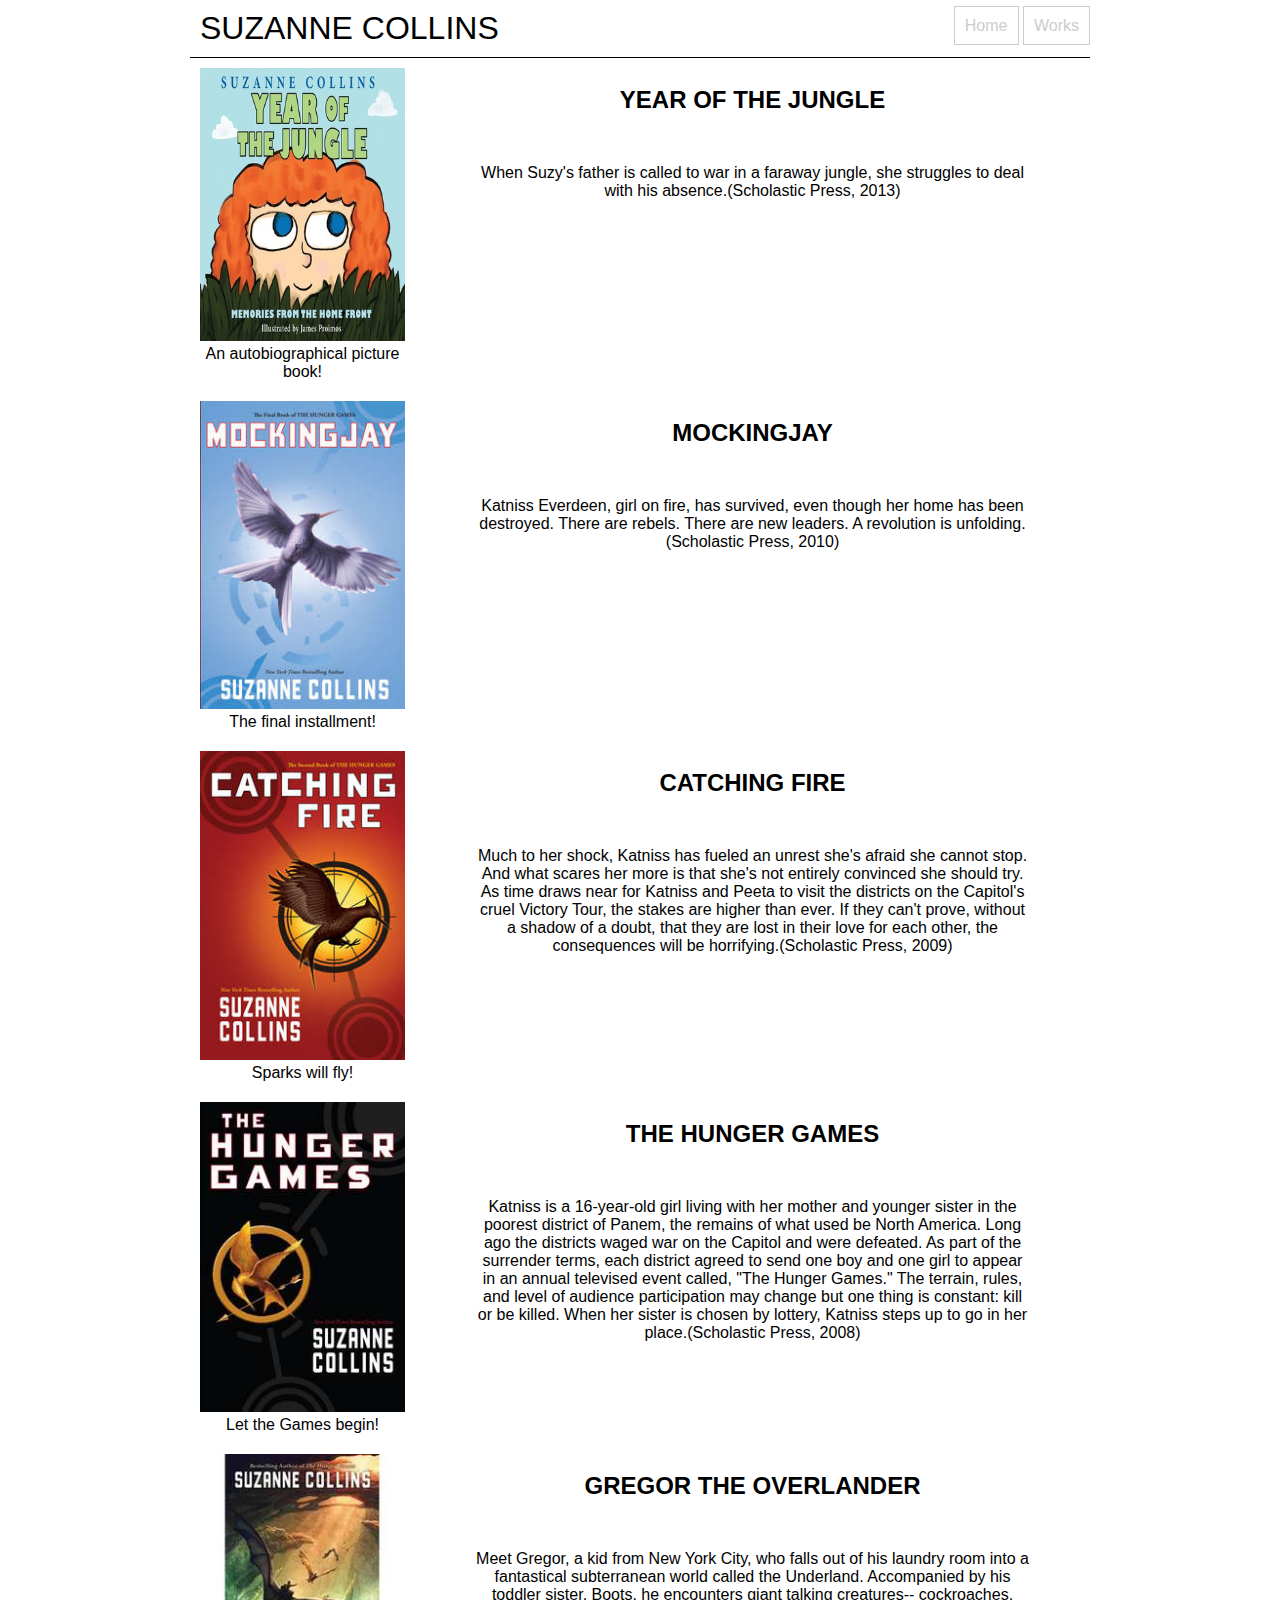
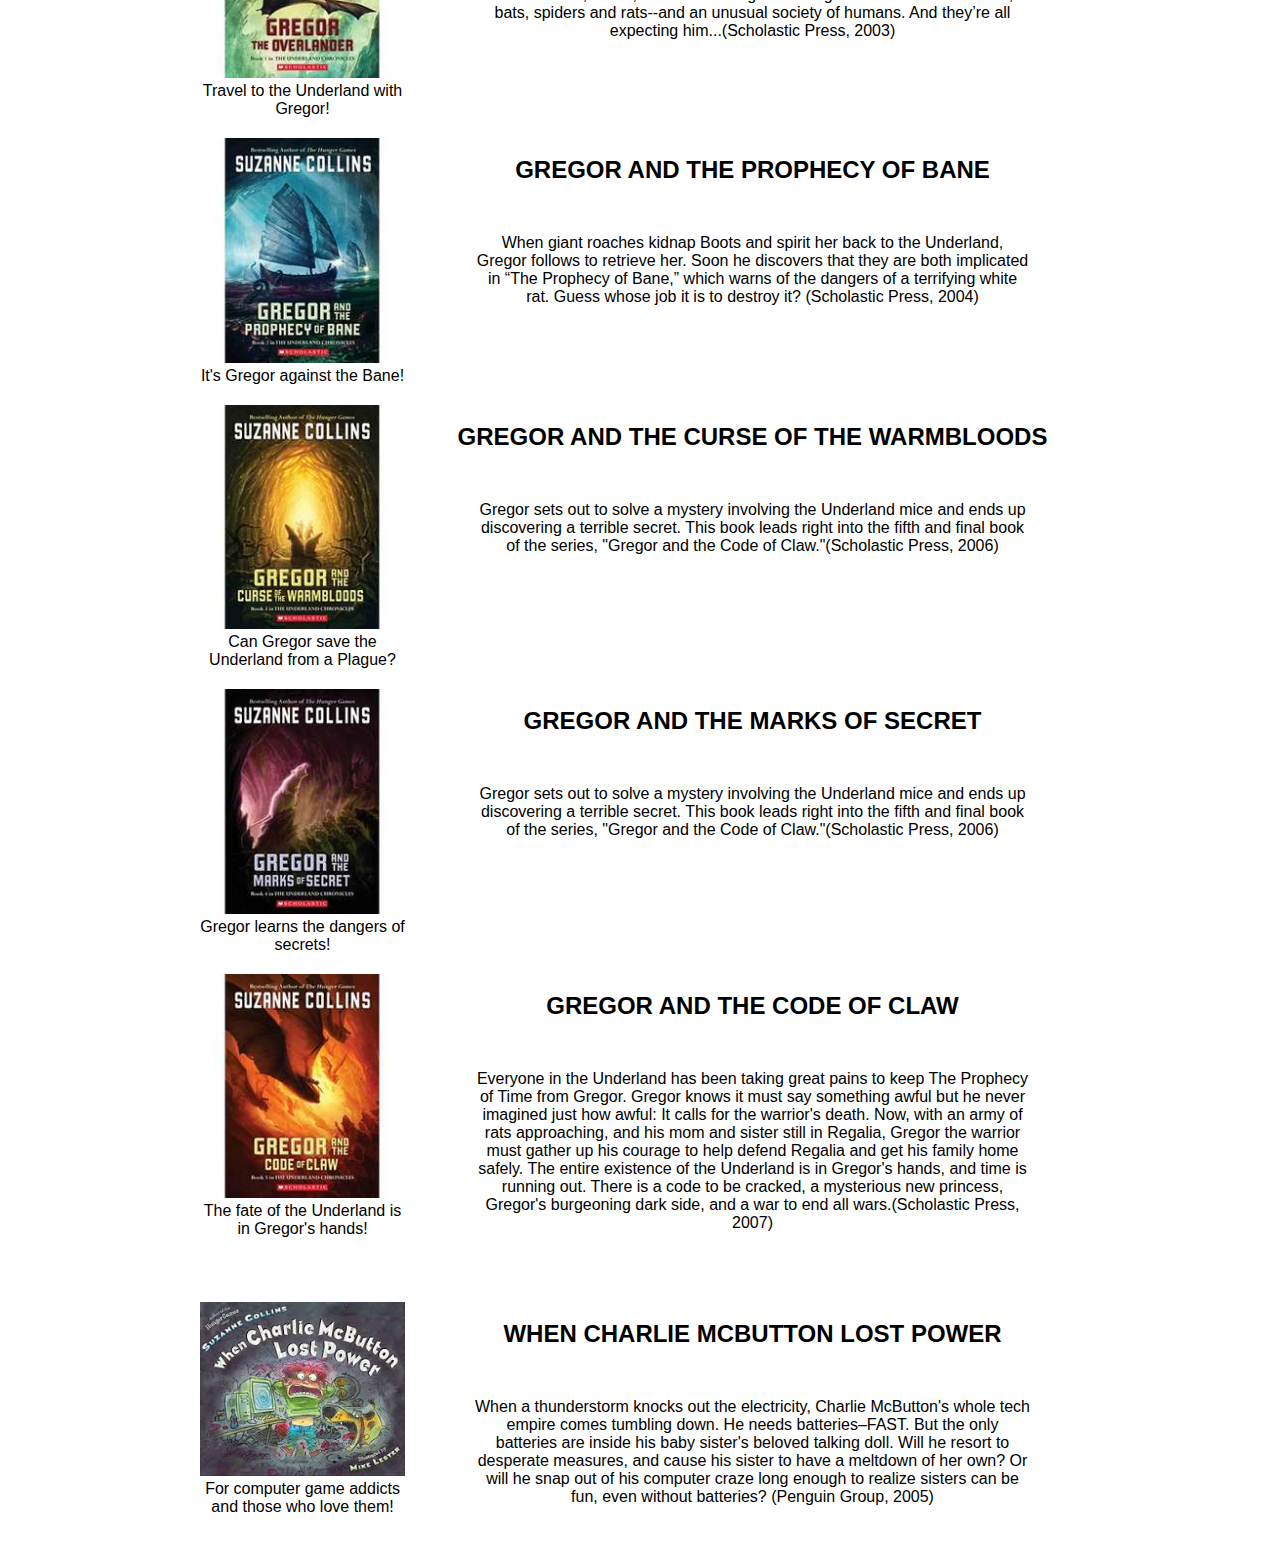
==== works.html @ 3433d28c "Add files via upload" ====
<!doctype html>
<html>

<head>
    <title>Homepage</title>
    <meta name="viewport" content="width=device-width, initial-scale=1, maximum-scale=1, user-scalable=no">
    <link rel="stylesheet" href="assets/css/style.css">
</head>

<body>
    <header>
        <h1 id="logo">Suzanne Collins</h1>
        <div id="mobilenav"><a href="#">&#9776;</a></div>
        <nav>
            <ul>
                <li><a href="index.html">Home</a></li>
                <li><a href="works.html">Works</a></li>
            </ul>
        </nav>
    </header>


    <div class="container">
        <div class="row">
            <div class="col c25">
                <img src="assets/img/bk1.jpg">
                <br>
                <p>An autobiographical picture book!</p>
            </div>
            <div class="col c75">
                <br>
                <h2>YEAR OF THE JUNGLE</h2>
                <p id="center">When Suzy's father is called to war in a faraway jungle, she struggles to deal with his absence.(Scholastic Press, 2013)</p>
            </div>
        </div>

        <div class="container">
            <div class="row">
                <div class="col c25">
                    <img src="assets/img/bk3.jpg">
                    <br>
                    <p>The final installment!</p>
                </div>
                <div class="col c75">
                    <br>
                    <h2>MOCKINGJAY</h2>
                    <p id="center">Katniss Everdeen, girl on fire, has survived, even though her home has been destroyed. There are rebels. There are new leaders. A revolution is unfolding.(Scholastic Press, 2010)</p>
                </div>
            </div>

            <div class="container">
                <div class="row">
                    <div class="col c25">
                        <img src="assets/img/bk4.jpg">
                        <br>
                        <p>Sparks will fly!</p>
                    </div>
                    <div class="col c75">
                        <br>
                        <h2>CATCHING FIRE </h2>
                        <p id="center">Much to her shock, Katniss has fueled an unrest she's afraid she cannot stop. And what scares her more is that she's not entirely convinced she should try. As time draws near for Katniss and Peeta to visit the districts on the Capitol's cruel Victory Tour, the stakes are higher than ever. If they can't prove, without a shadow of a doubt, that they are lost in their love for each other, the consequences will be horrifying.(Scholastic Press, 2009)</p>
                    </div>
                </div>

                <div class="container">
                    <div class="row">
                        <div class="col c25">
                            <img src="assets/img/bk5.jpg">
                            <br>
                            <p>Let the Games begin!</p>
                        </div>
                        <div class="col c75">
                            <br>
                            <h2>THE HUNGER GAMES</h2>
                            <p id="center">Katniss is a 16-year-old girl living with her mother and younger sister in the poorest district of Panem, the remains of what used be North America. Long ago the districts waged war on the Capitol and were defeated. As part of the surrender terms, each district agreed to send one boy and one girl to appear in an annual televised event called, "The Hunger Games." The terrain, rules, and level of audience participation may change but one thing is constant: kill or be killed. When her sister is chosen by lottery, Katniss steps up to go in her place.(Scholastic Press, 2008)</p>
                        </div>
                    </div>

                    <div class="container">
                        <div class="row">
                            <div class="col c25">
                                <img src="assets/img/bk6.jpg">
                                <br>
                                <p>Travel to the Underland with Gregor!</p>
                            </div>
                            <div class="col c75">
                                <br>
                                <h2>GREGOR THE OVERLANDER </h2>
                                <p id="center">Meet Gregor, a kid from New York City, who falls out of his laundry room into a fantastical subterranean world called the Underland. Accompanied by his toddler sister, Boots, he encounters giant talking creatures-- cockroaches, bats, spiders and rats--and an unusual society of humans. And they’re all expecting him...(Scholastic Press, 2003)
                                </p>
                            </div>
                        </div>

                        <div class="container">
                            <div class="row">
                                <div class="col c25">
                                    <img src="assets/img/bk7.jpg">
                                    <br>
                                    <p>It's Gregor against the Bane!</p>
                                </div>
                                <div class="col c75">
                                    <br>
                                    <h2>GREGOR AND THE PROPHECY OF BANE </h2>
                                    <p id="center">When giant roaches kidnap Boots and spirit her back to the Underland, Gregor follows to retrieve her. Soon he discovers that they are both implicated in “The Prophecy of Bane,” which warns of the dangers of a terrifying white rat. Guess whose job it is to destroy it? (Scholastic Press, 2004)</p>
                                </div>
                            </div>

                            <div class="container">
                                <div class="row">
                                    <div class="col c25">
                                        <img src="assets/img/bk8.jpg">
                                        <br>
                                        <p>Can Gregor save the Underland from a Plague?</p>
                                    </div>
                                    <div class="col c75">
                                        <br>
                                        <h2>GREGOR AND THE CURSE OF THE WARMBLOODS </h2>
                                        <p id="center">Gregor sets out to solve a mystery involving the Underland mice and ends up discovering a terrible secret. This book leads right into the fifth and final book of the series, "Gregor and the Code of Claw."(Scholastic Press, 2006)</p>
                                    </div>
                                </div>

                                <div class="container">
                                    <div class="row">
                                        <div class="col c25">
                                            <img src="assets/img/bk9.jpg">
                                            <br>
                                            <p>Gregor learns the dangers of secrets!</p>
                                        </div>
                                        <div class="col c75">
                                            <br>
                                            <h2>GREGOR AND THE MARKS OF SECRET</h2>
                                            <p id="center">Gregor sets out to solve a mystery involving the Underland mice and ends up discovering a terrible secret. This book leads right into the fifth and final book of the series, "Gregor and the Code of Claw."(Scholastic Press, 2006)</p>
                                        </div>
                                    </div>

                                    <div class="container">
                                        <div class="row">
                                            <div class="col c25">
                                                <img src="assets/img/bk10.jpg">
                                                <br>
                                                <p>The fate of the Underland is in Gregor's hands!</p>
                                            </div>
                                            <div class="col c75">
                                                <br>
                                                <h2>GREGOR AND THE CODE OF CLAW </h2>
                                                <p id="center">Everyone in the Underland has been taking great pains to keep The Prophecy of Time from Gregor. Gregor knows it must say something awful but he never imagined just how awful: It calls for the warrior's death. Now, with an army of rats approaching, and his mom and sister still in Regalia, Gregor the warrior must gather up his courage to help defend Regalia and get his family home safely. The entire existence of the Underland is in Gregor's hands, and time is running out. There is a code to be cracked, a mysterious new princess, Gregor's burgeoning dark side, and a war to end all wars.(Scholastic Press, 2007)
                                                </p>
                                            </div>
                                        </div>
                                        <div class="container">
                                            <div class="row">
                                                <div class="col c25">
                                                    <img src="assets/img/bk2.jpeg">
                                                    <br>
                                                    <p>For computer game addicts and those who love them!</p>
                                                </div>
                                                <div class="col c75">
                                                    <br>
                                                    <h2>WHEN CHARLIE MCBUTTON LOST POWER </h2>
                                                    <p id="center">When a thunderstorm knocks out the electricity, Charlie McButton's whole tech empire comes tumbling down. He needs batteries–FAST. But the only batteries are inside his baby sister's beloved talking doll. Will he resort to desperate measures, and cause his sister to have a meltdown of her own? Or will he snap out of his computer craze long enough to realize sisters can be fun, even without batteries? (Penguin Group, 2005)</p>
                                                </div>
                                            </div>

                                            <script src="https://ajax.googleapis.com/ajax/libs/jquery/3.3.1/jquery.min.js"></script>
                                            <script>
                                                $('#mobilenav').click(function () {
                                                    $('nav').toggle();
                                                });

                                                $(window).resize(function () {
                                                    if (window.innerWidth > 575) {
                                                        $('nav').show();
                                                    };
                                                });
                                            </script>
</body>

</html>
---- assets/css/style.css ----
* {
    font-family: helvetica;
    box-sizing: border-box;
    margin: 0;
    padding: 0;
}

#center {
    padding: 50px;
}

#center h1 {
    color: black;
    text-align: center;
}

img {
    max-width: 100%;
}


/*
div{
	background:rgba(200, 200, 200, .5);
}
*/


/*hero*/

#hero {
    background: url(../img/bg3.jpg);
    background-size: cover;
    background-position: center bottom;
    background-attachment: fixed;
    height: calc(100vh - 57px);
    display: flex;
    align-items: center;
    justify-content: center;
}

.btn {
    text-decoration: none;
    display: inline-block;
    padding: 10px;
    border-radius: 10px;
    background: #3D52D5;
    color: aliceblue;
    font-size: 16px;
    border: 1px solid black;
}

.btn:hover {
    background: #433191;
    color: #C5BAF5;
}

#hero div {
    color: black;
    padding: 20px;
    text-align: center;
    max-width: 2400px;
    border-radius: 10px;
}

#hero h1,
#hero p {
    margin-bottom: 20px;
    font-size: 20px;
    color: white
}


/*nav*/

header {
    border-bottom: 1px solid #000;
    position: relative;
}

#logo {
    padding: 10px;
    font-weight: normal;
    text-transform: uppercase;
}

#mobilenav {
    display: none;
}

nav {
    position: absolute;
    top: 17px;
    right: 0px;
}

nav ul {
    list-style: none;
}

nav li {
    display: inline-block;
}

nav a {
    border: 1px solid #ccc;
    padding: 10px;
    text-decoration: none;
    color: #ccc;
}

nav a:hover {
    border: 1px solid #000;
    color: #000;
}


/*columns*/

.container,
header {
    max-width: 900px;
    margin: 0 auto;
}

.row:after {
    content: '';
    display: block;
    clear: both;
}

.col {
    float: left;
    padding: 10px;
    text-align: center;
}

.c75 {
    width: 75%;
}

.c60 {
    width: 60%;
}

.c50 {
    width: 50%;
}

.c40 {
    width: 40%;
}

.c33 {
    width: 33%;
}

.c25 {
    width: 25%;
}


/*brand*/

.hero {
    background: #ccc;
    border-radius: 15px;
}

@media screen and (max-width:950px) {
    h2 {
        color: #333;
        font-size: 20px;
    }
}

@media screen and (max-width:575px) {
    .col {
        float: none;
        padding: 10px;
    }
    .c75,
    .c60,
    .c50,
    .c40,
    .c33,
    .c25 {
        width: 100%;
    }
    h2 {
        color: skyblue;
    }
    nav {
        display: none;
        position: static;
        background: #ddd;
    }
    nav li {
        display: block;
    }
    nav a {
        width: 100%;
        display: block;
        border: none;
        border-top: 1px solid #000;
        color: #000;
    }
    #mobilenav {
        display: block;
        position: absolute;
        top: 17px;
        right: 10px;
    }
    #mobilenav a {
        text-decoration: none;
        color: #f00;
        padding: 10px;
        border: 1px solid #ccc;
        border-radius: 5px;
    }
}
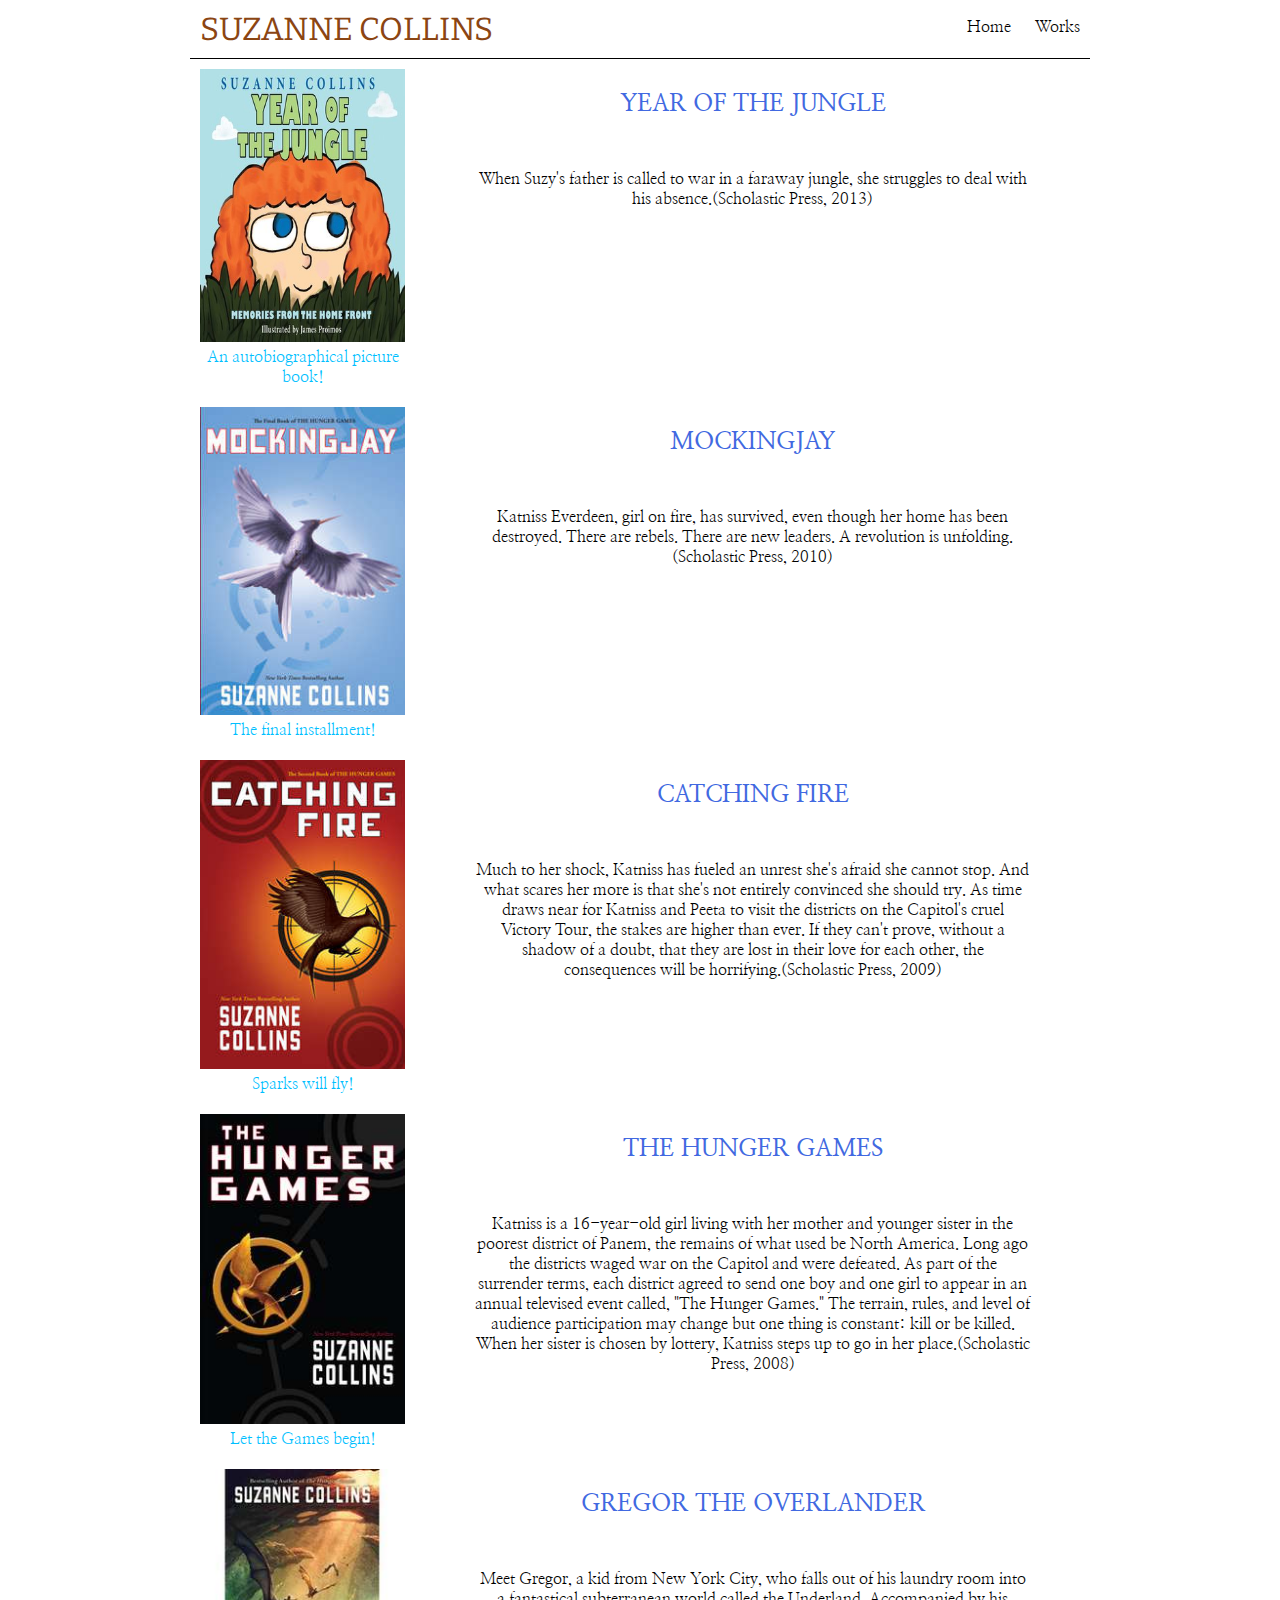
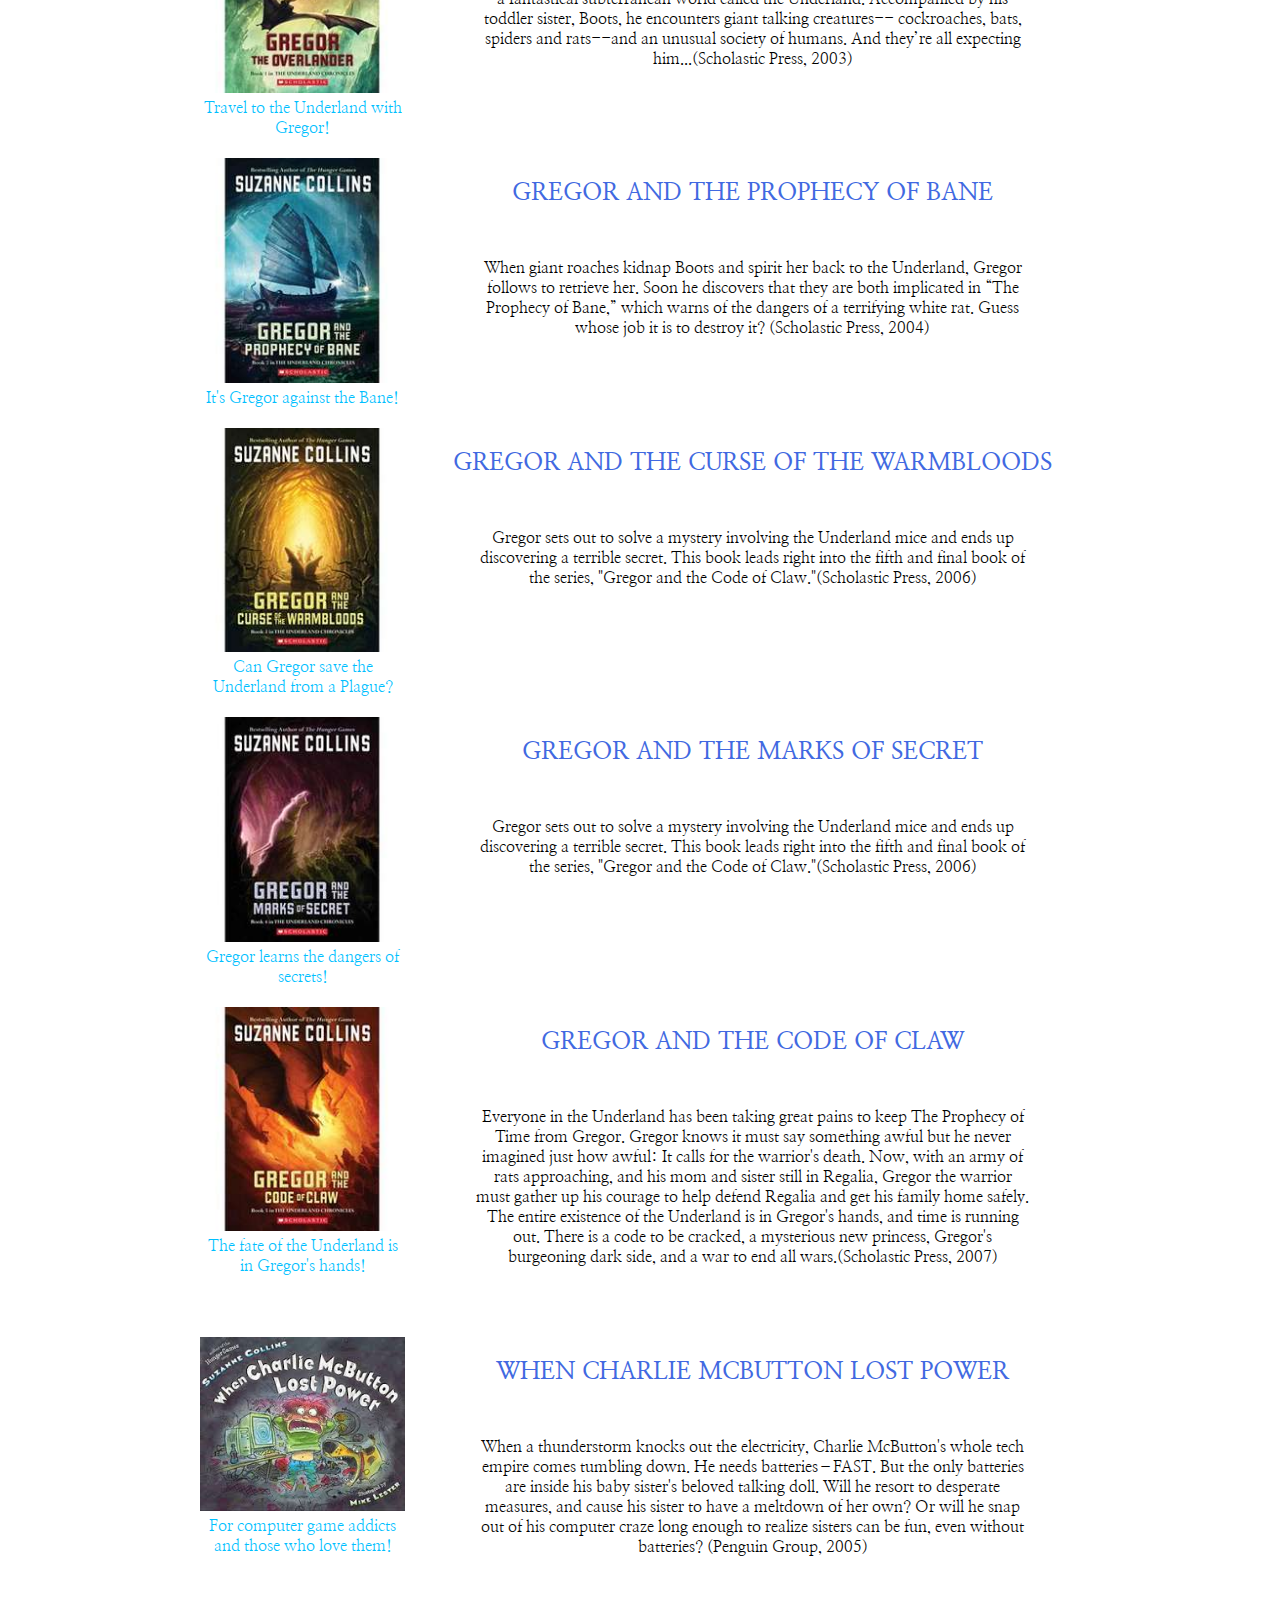
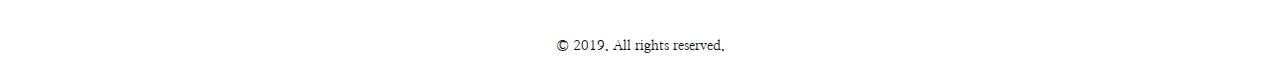
==== commit b5429d7d: "v2" ====
--- a/works.html
+++ b/works.html
@@ -5,6 +5,7 @@
     <title>Homepage</title>
     <meta name="viewport" content="width=device-width, initial-scale=1, maximum-scale=1, user-scalable=no">
     <link rel="stylesheet" href="assets/css/style.css">
+    <link href="https://fonts.googleapis.com/css?family=Bitter|Nanum+Myeongjo&display=swap" rel="stylesheet">
 </head>
 
 <body>
@@ -18,8 +19,6 @@
             </ul>
         </nav>
     </header>
-
-
     <div class="container">
         <div class="row">
             <div class="col c25">
@@ -33,146 +32,152 @@
                 <p id="center">When Suzy's father is called to war in a faraway jungle, she struggles to deal with his absence.(Scholastic Press, 2013)</p>
             </div>
         </div>
+    </div>
+    <div class="container">
+        <div class="row">
+            <div class="col c25">
+                <img src="assets/img/bk3.jpg">
+                <br>
+                <p>The final installment!</p>
+            </div>
+            <div class="col c75">
+                <br>
+                <h2>MOCKINGJAY</h2>
+                <p id="center">Katniss Everdeen, girl on fire, has survived, even though her home has been destroyed. There are rebels. There are new leaders. A revolution is unfolding.(Scholastic Press, 2010)</p>
+            </div>
+        </div>
+    </div>
+    <div class="container">
+        <div class="row">
+            <div class="col c25">
+                <img src="assets/img/bk4.jpg">
+                <br>
+                <p>Sparks will fly!</p>
+            </div>
+            <div class="col c75">
+                <br>
+                <h2>CATCHING FIRE </h2>
+                <p id="center">Much to her shock, Katniss has fueled an unrest she's afraid she cannot stop. And what scares her more is that she's not entirely convinced she should try. As time draws near for Katniss and Peeta to visit the districts on the Capitol's cruel Victory Tour, the stakes are higher than ever. If they can't prove, without a shadow of a doubt, that they are lost in their love for each other, the consequences will be horrifying.(Scholastic Press, 2009)</p>
+            </div>
+        </div>
+    </div>
 
-        <div class="container">
-            <div class="row">
-                <div class="col c25">
-                    <img src="assets/img/bk3.jpg">
-                    <br>
-                    <p>The final installment!</p>
-                </div>
-                <div class="col c75">
-                    <br>
-                    <h2>MOCKINGJAY</h2>
-                    <p id="center">Katniss Everdeen, girl on fire, has survived, even though her home has been destroyed. There are rebels. There are new leaders. A revolution is unfolding.(Scholastic Press, 2010)</p>
-                </div>
+    <div class="container">
+        <div class="row">
+            <div class="col c25">
+                <img src="assets/img/bk5.jpg">
+                <br>
+                <p>Let the Games begin!</p>
             </div>
+            <div class="col c75">
+                <br>
+                <h2>THE HUNGER GAMES</h2>
+                <p id="center">Katniss is a 16-year-old girl living with her mother and younger sister in the poorest district of Panem, the remains of what used be North America. Long ago the districts waged war on the Capitol and were defeated. As part of the surrender terms, each district agreed to send one boy and one girl to appear in an annual televised event called, "The Hunger Games." The terrain, rules, and level of audience participation may change but one thing is constant: kill or be killed. When her sister is chosen by lottery, Katniss steps up to go in her place.(Scholastic Press, 2008)</p>
+            </div>
+        </div>
+    </div>
 
-            <div class="container">
-                <div class="row">
-                    <div class="col c25">
-                        <img src="assets/img/bk4.jpg">
-                        <br>
-                        <p>Sparks will fly!</p>
-                    </div>
-                    <div class="col c75">
-                        <br>
-                        <h2>CATCHING FIRE </h2>
-                        <p id="center">Much to her shock, Katniss has fueled an unrest she's afraid she cannot stop. And what scares her more is that she's not entirely convinced she should try. As time draws near for Katniss and Peeta to visit the districts on the Capitol's cruel Victory Tour, the stakes are higher than ever. If they can't prove, without a shadow of a doubt, that they are lost in their love for each other, the consequences will be horrifying.(Scholastic Press, 2009)</p>
-                    </div>
-                </div>
+    <div class="container">
+        <div class="row">
+            <div class="col c25">
+                <img src="assets/img/bk6.jpg">
+                <br>
+                <p>Travel to the Underland with Gregor!</p>
+            </div>
+            <div class="col c75">
+                <br>
+                <h2>GREGOR THE OVERLANDER </h2>
+                <p id="center">Meet Gregor, a kid from New York City, who falls out of his laundry room into a fantastical subterranean world called the Underland. Accompanied by his toddler sister, Boots, he encounters giant talking creatures-- cockroaches, bats, spiders and rats--and an unusual society of humans. And they’re all expecting him...(Scholastic Press, 2003)
+                </p>
+            </div>
+        </div>
+    </div>
+    <div class="container">
+        <div class="row">
+            <div class="col c25">
+                <img src="assets/img/bk7.jpg">
+                <br>
+                <p>It's Gregor against the Bane!</p>
+            </div>
+            <div class="col c75">
+                <br>
+                <h2>GREGOR AND THE PROPHECY OF BANE </h2>
+                <p id="center">When giant roaches kidnap Boots and spirit her back to the Underland, Gregor follows to retrieve her. Soon he discovers that they are both implicated in “The Prophecy of Bane,” which warns of the dangers of a terrifying white rat. Guess whose job it is to destroy it? (Scholastic Press, 2004)</p>
+            </div>
+        </div>
+    </div>
+    <div class="container">
+        <div class="row">
+            <div class="col c25">
+                <img src="assets/img/bk8.jpg">
+                <br>
+                <p>Can Gregor save the Underland from a Plague?</p>
+            </div>
+            <div class="col c75">
+                <br>
+                <h2>GREGOR AND THE CURSE OF THE WARMBLOODS </h2>
+                <p id="center">Gregor sets out to solve a mystery involving the Underland mice and ends up discovering a terrible secret. This book leads right into the fifth and final book of the series, "Gregor and the Code of Claw."(Scholastic Press, 2006)</p>
+            </div>
+        </div>
+    </div>
+    <div class="container">
+        <div class="row">
+            <div class="col c25">
+                <img src="assets/img/bk9.jpg">
+                <br>
+                <p>Gregor learns the dangers of secrets!</p>
+            </div>
+            <div class="col c75">
+                <br>
+                <h2>GREGOR AND THE MARKS OF SECRET</h2>
+                <p id="center">Gregor sets out to solve a mystery involving the Underland mice and ends up discovering a terrible secret. This book leads right into the fifth and final book of the series, "Gregor and the Code of Claw."(Scholastic Press, 2006)</p>
+            </div>
+        </div>
+    </div>
+    <div class="container">
+        <div class="row">
+            <div class="col c25">
+                <img src="assets/img/bk10.jpg">
+                <br>
+                <p>The fate of the Underland is in Gregor's hands!</p>
+            </div>
+            <div class="col c75">
+                <br>
+                <h2>GREGOR AND THE CODE OF CLAW </h2>
+                <p id="center">Everyone in the Underland has been taking great pains to keep The Prophecy of Time from Gregor. Gregor knows it must say something awful but he never imagined just how awful: It calls for the warrior's death. Now, with an army of rats approaching, and his mom and sister still in Regalia, Gregor the warrior must gather up his courage to help defend Regalia and get his family home safely. The entire existence of the Underland is in Gregor's hands, and time is running out. There is a code to be cracked, a mysterious new princess, Gregor's burgeoning dark side, and a war to end all wars.(Scholastic Press, 2007)
+                </p>
+            </div>
+        </div>
+    </div>
+    <div class="container">
+        <div class="row">
+            <div class="col c25">
+                <img src="assets/img/bk2.jpeg">
+                <br>
+                <p>For computer game addicts and those who love them!</p>
+            </div>
+            <div class="col c75">
+                <br>
+                <h2>WHEN CHARLIE MCBUTTON LOST POWER </h2>
+                <p id="center">When a thunderstorm knocks out the electricity, Charlie McButton's whole tech empire comes tumbling down. He needs batteries–FAST. But the only batteries are inside his baby sister's beloved talking doll. Will he resort to desperate measures, and cause his sister to have a meltdown of her own? Or will he snap out of his computer craze long enough to realize sisters can be fun, even without batteries? (Penguin Group, 2005)</p>
+            </div>
+        </div>
+    </div>
+    <script src="https://ajax.googleapis.com/ajax/libs/jquery/3.3.1/jquery.min.js"></script>
+    <script>
+        $('#mobilenav').click(function() {
+            $('nav').toggle();
+        });
 
-                <div class="container">
-                    <div class="row">
-                        <div class="col c25">
-                            <img src="assets/img/bk5.jpg">
-                            <br>
-                            <p>Let the Games begin!</p>
-                        </div>
-                        <div class="col c75">
-                            <br>
-                            <h2>THE HUNGER GAMES</h2>
-                            <p id="center">Katniss is a 16-year-old girl living with her mother and younger sister in the poorest district of Panem, the remains of what used be North America. Long ago the districts waged war on the Capitol and were defeated. As part of the surrender terms, each district agreed to send one boy and one girl to appear in an annual televised event called, "The Hunger Games." The terrain, rules, and level of audience participation may change but one thing is constant: kill or be killed. When her sister is chosen by lottery, Katniss steps up to go in her place.(Scholastic Press, 2008)</p>
-                        </div>
-                    </div>
-
-                    <div class="container">
-                        <div class="row">
-                            <div class="col c25">
-                                <img src="assets/img/bk6.jpg">
-                                <br>
-                                <p>Travel to the Underland with Gregor!</p>
-                            </div>
-                            <div class="col c75">
-                                <br>
-                                <h2>GREGOR THE OVERLANDER </h2>
-                                <p id="center">Meet Gregor, a kid from New York City, who falls out of his laundry room into a fantastical subterranean world called the Underland. Accompanied by his toddler sister, Boots, he encounters giant talking creatures-- cockroaches, bats, spiders and rats--and an unusual society of humans. And they’re all expecting him...(Scholastic Press, 2003)
-                                </p>
-                            </div>
-                        </div>
-
-                        <div class="container">
-                            <div class="row">
-                                <div class="col c25">
-                                    <img src="assets/img/bk7.jpg">
-                                    <br>
-                                    <p>It's Gregor against the Bane!</p>
-                                </div>
-                                <div class="col c75">
-                                    <br>
-                                    <h2>GREGOR AND THE PROPHECY OF BANE </h2>
-                                    <p id="center">When giant roaches kidnap Boots and spirit her back to the Underland, Gregor follows to retrieve her. Soon he discovers that they are both implicated in “The Prophecy of Bane,” which warns of the dangers of a terrifying white rat. Guess whose job it is to destroy it? (Scholastic Press, 2004)</p>
-                                </div>
-                            </div>
-
-                            <div class="container">
-                                <div class="row">
-                                    <div class="col c25">
-                                        <img src="assets/img/bk8.jpg">
-                                        <br>
-                                        <p>Can Gregor save the Underland from a Plague?</p>
-                                    </div>
-                                    <div class="col c75">
-                                        <br>
-                                        <h2>GREGOR AND THE CURSE OF THE WARMBLOODS </h2>
-                                        <p id="center">Gregor sets out to solve a mystery involving the Underland mice and ends up discovering a terrible secret. This book leads right into the fifth and final book of the series, "Gregor and the Code of Claw."(Scholastic Press, 2006)</p>
-                                    </div>
-                                </div>
-
-                                <div class="container">
-                                    <div class="row">
-                                        <div class="col c25">
-                                            <img src="assets/img/bk9.jpg">
-                                            <br>
-                                            <p>Gregor learns the dangers of secrets!</p>
-                                        </div>
-                                        <div class="col c75">
-                                            <br>
-                                            <h2>GREGOR AND THE MARKS OF SECRET</h2>
-                                            <p id="center">Gregor sets out to solve a mystery involving the Underland mice and ends up discovering a terrible secret. This book leads right into the fifth and final book of the series, "Gregor and the Code of Claw."(Scholastic Press, 2006)</p>
-                                        </div>
-                                    </div>
-
-                                    <div class="container">
-                                        <div class="row">
-                                            <div class="col c25">
-                                                <img src="assets/img/bk10.jpg">
-                                                <br>
-                                                <p>The fate of the Underland is in Gregor's hands!</p>
-                                            </div>
-                                            <div class="col c75">
-                                                <br>
-                                                <h2>GREGOR AND THE CODE OF CLAW </h2>
-                                                <p id="center">Everyone in the Underland has been taking great pains to keep The Prophecy of Time from Gregor. Gregor knows it must say something awful but he never imagined just how awful: It calls for the warrior's death. Now, with an army of rats approaching, and his mom and sister still in Regalia, Gregor the warrior must gather up his courage to help defend Regalia and get his family home safely. The entire existence of the Underland is in Gregor's hands, and time is running out. There is a code to be cracked, a mysterious new princess, Gregor's burgeoning dark side, and a war to end all wars.(Scholastic Press, 2007)
-                                                </p>
-                                            </div>
-                                        </div>
-                                        <div class="container">
-                                            <div class="row">
-                                                <div class="col c25">
-                                                    <img src="assets/img/bk2.jpeg">
-                                                    <br>
-                                                    <p>For computer game addicts and those who love them!</p>
-                                                </div>
-                                                <div class="col c75">
-                                                    <br>
-                                                    <h2>WHEN CHARLIE MCBUTTON LOST POWER </h2>
-                                                    <p id="center">When a thunderstorm knocks out the electricity, Charlie McButton's whole tech empire comes tumbling down. He needs batteries–FAST. But the only batteries are inside his baby sister's beloved talking doll. Will he resort to desperate measures, and cause his sister to have a meltdown of her own? Or will he snap out of his computer craze long enough to realize sisters can be fun, even without batteries? (Penguin Group, 2005)</p>
-                                                </div>
-                                            </div>
-
-                                            <script src="https://ajax.googleapis.com/ajax/libs/jquery/3.3.1/jquery.min.js"></script>
-                                            <script>
-                                                $('#mobilenav').click(function () {
-                                                    $('nav').toggle();
-                                                });
-
-                                                $(window).resize(function () {
-                                                    if (window.innerWidth > 575) {
-                                                        $('nav').show();
-                                                    };
-                                                });
-                                            </script>
+        $(window).resize(function() {
+            if (window.innerWidth > 575) {
+                $('nav').show();
+            };
+        });
+    </script>
+    <footer>
+        <p>&copy; 2019. All rights reserved. </p>
+    </footer>
 </body>
 
 </html>--- a/assets/css/style.css
+++ b/assets/css/style.css
@@ -1,5 +1,5 @@
 * {
-    font-family: helvetica;
+    font-family: 'Nanum Myeongjo', serif;
     box-sizing: border-box;
     margin: 0;
     padding: 0;
@@ -10,7 +10,7 @@
 }
 
 #center h1 {
-    color: black;
+    color: darkred;
     text-align: center;
 }
 
@@ -65,9 +65,10 @@
 
 #hero h1,
 #hero p {
-    margin-bottom: 20px;
+    text-align: center;
     font-size: 20px;
-    color: white
+    color: white;
+    font-family: 'Nanum Myeongjo', serif;
 }
 
 
@@ -82,6 +83,8 @@
     padding: 10px;
     font-weight: normal;
     text-transform: uppercase;
+    font-family: 'Bitter', serif;
+    color: saddlebrown;
 }
 
 #mobilenav {
@@ -103,10 +106,9 @@
 }
 
 nav a {
-    border: 1px solid #ccc;
     padding: 10px;
     text-decoration: none;
-    color: #ccc;
+    color: black;
 }
 
 nav a:hover {
@@ -139,6 +141,10 @@
     width: 75%;
 }
 
+.c75 h2 {
+    color: royalblue;
+}
+
 .c60 {
     width: 60%;
 }
@@ -157,8 +163,18 @@
 
 .c25 {
     width: 25%;
-}
-
+    color: deepskyblue;
+}
+
+footer {
+    clear: both;
+    padding: 20px 0px;
+    text-align: center;
+}
+
+footer p {
+    font-size: 14px;
+}
 
 /*brand*/
 
@@ -174,43 +190,60 @@
     }
 }
 
-@media screen and (max-width:575px) {
+@media screen and (max-width:768px) {
     .col {
         float: none;
         padding: 10px;
     }
+
     .c75,
     .c60,
     .c50,
     .c40,
-    .c33,
     .c25 {
         width: 100%;
     }
+
+    .c33 {
+        width: auto;
+    }
+
+    #hero {
+        background: url(../img/bg3.jpg);
+        background-size: cover;
+        height: auto;
+        display: block;
+    }
+
     h2 {
         color: skyblue;
     }
+
     nav {
         display: none;
         position: static;
-        background: #ddd;
-    }
+        text-align: center;
+    }
+
     nav li {
         display: block;
     }
+
     nav a {
         width: 100%;
         display: block;
         border: none;
         border-top: 1px solid #000;
-        color: #000;
-    }
+        color: black;
+    }
+
     #mobilenav {
         display: block;
         position: absolute;
         top: 17px;
         right: 10px;
     }
+
     #mobilenav a {
         text-decoration: none;
         color: #f00;
@@ -218,4 +251,4 @@
         border: 1px solid #ccc;
         border-radius: 5px;
     }
-}+}
